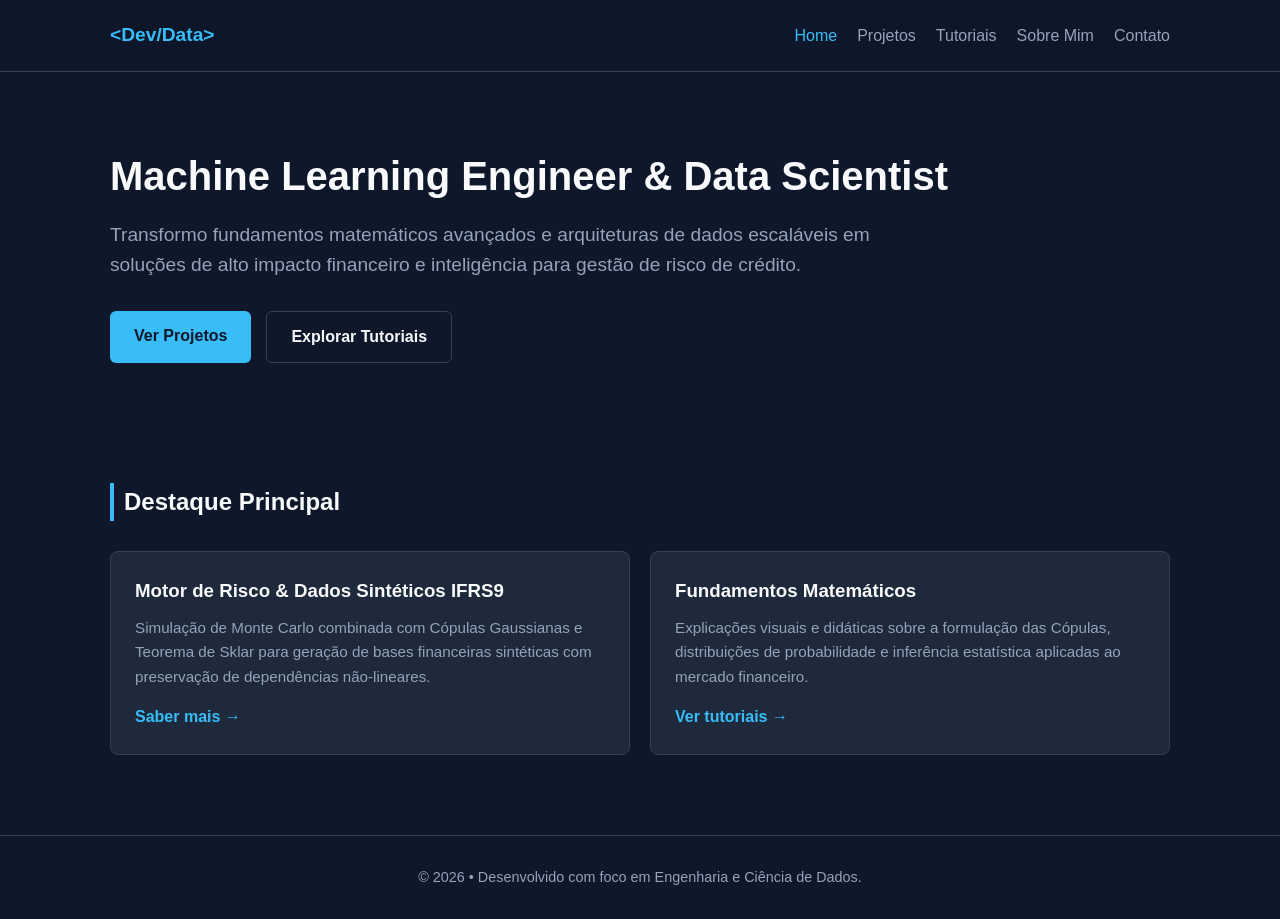
==== index.html @ 98ab50e5 "feat: adiciona estrutura base e home page" ====
<!DOCTYPE html>
<html lang="pt-BR">
<head>
  <meta charset="UTF-8">
  <meta name="viewport" content="width=device-width, initial-scale=1.0">
  <title>Portfólio | Machine Learning Engineer & Data Scientist</title>
  <link rel="stylesheet" href="css/style.css">
</head>
<body>

  <header>
    <div class="container">
      <nav>
        <a href="index.html" class="logo">&lt;Dev/Data&gt;</a>
        <ul class="nav-links">
          <li><a href="index.html" class="active">Home</a></li>
          <li><a href="projetos.html">Projetos</a></li>
          <li><a href="tutoriais.html">Tutoriais</a></li>
          <li><a href="sobre.html">Sobre Mim</a></li>
          <li><a href="contato.html">Contato</a></li>
        </ul>
      </nav>
    </div>
  </header>

  <main>
    <section class="hero">
      <div class="container">
        <h1>Machine Learning Engineer & Data Scientist</h1>
        <p>
          Transformo fundamentos matemáticos avançados e arquiteturas de dados escaláveis em soluções de alto impacto financeiro e inteligência para gestão de risco de crédito.
        </p>
        <div class="cta-buttons">
          <a href="projetos.html" class="btn btn-primary">Ver Projetos</a>
          <a href="tutoriais.html" class="btn btn-secondary">Explorar Tutoriais</a>
        </div>
      </div>
    </section>

    <section class="preview-section">
      <div class="container">
        <h2 class="section-title">Destaque Principal</h2>
        <div class="card-grid">
          <div class="card">
            <h3>Motor de Risco & Dados Sintéticos IFRS9</h3>
            <p>
              Simulação de Monte Carlo combinada com Cópulas Gaussianas e Teorema de Sklar para geração de bases financeiras sintéticas com preservação de dependências não-lineares.
            </p>
            <a href="projetos.html" style="color: var(--accent-color); text-decoration: none; font-weight: 600;">Saber mais &rarr;</a>
          </div>
          <div class="card">
            <h3>Fundamentos Matemáticos</h3>
            <p>
              Explicações visuais e didáticas sobre a formulação das Cópulas, distribuições de probabilidade e inferência estatística aplicadas ao mercado financeiro.
            </p>
            <a href="tutoriais.html" style="color: var(--accent-color); text-decoration: none; font-weight: 600;">Ver tutoriais &rarr;</a>
          </div>
        </div>
      </div>
    </section>
  </main>

  <footer>
    <div class="container">
      <p>&copy; 2026 • Desenvolvido com foco em Engenharia e Ciência de Dados.</p>
    </div>
  </footer>

</body>
</html>
---- css/style.css ----
/* Configurações Globais */
:root {
  --bg-color: #0f172a;
  --card-bg: #1e293b;
  --text-primary: #f8fafc;
  --text-secondary: #94a3b8;
  --accent-color: #38bdf8;
  --accent-hover: #0284c7;
  --border-color: #334155;
  --font-family: 'Inter', -apple-system, BlinkMacSystemFont, 'Segoe UI', Roboto, sans-serif;
}

* {
  margin: 0;
  padding: 0;
  box-sizing: border-box;
}

body {
  background-color: var(--bg-color);
  color: var(--text-primary);
  font-family: var(--font-family);
  line-height: 1.6;
}

/* Container */
.container {
  max-width: 1100px;
  margin: 0 auto;
  padding: 0 20px;
}

/* Navegação */
header {
  border-bottom: 1px solid var(--border-color);
  position: sticky;
  top: 0;
  background-color: rgba(15, 23, 42, 0.9);
  backdrop-filter: blur(8px);
  z-index: 100;
}

nav {
  display: flex;
  justify-content: space-between;
  align-items: center;
  padding: 20px 0;
}

.logo {
  font-weight: 700;
  font-size: 1.2rem;
  color: var(--accent-color);
  text-decoration: none;
}

.nav-links {
  display: flex;
  list-style: none;
  gap: 20px;
}

.nav-links a {
  color: var(--text-secondary);
  text-decoration: none;
  font-weight: 500;
  transition: color 0.2s;
}

.nav-links a:hover,
.nav-links a.active {
  color: var(--accent-color);
}

/* Hero Section */
.hero {
  padding: 80px 0;
  text-align: left;
}

.hero h1 {
  font-size: 2.5rem;
  margin-bottom: 20px;
  line-height: 1.2;
}

.hero p {
  font-size: 1.2rem;
  color: var(--text-secondary);
  max-width: 800px;
  margin-bottom: 30px;
}

.cta-buttons {
  display: flex;
  gap: 15px;
}

.btn {
  display: inline-block;
  padding: 12px 24px;
  border-radius: 6px;
  font-weight: 600;
  text-decoration: none;
  transition: all 0.2s;
}

.btn-primary {
  background-color: var(--accent-color);
  color: #0f172a;
}

.btn-primary:hover {
  background-color: var(--accent-hover);
  color: #ffffff;
}

.btn-secondary {
  border: 1px solid var(--border-color);
  color: var(--text-primary);
}

.btn-secondary:hover {
  background-color: var(--card-bg);
}

/* Seção de Destaque */
.preview-section {
  padding: 40px 0 80px;
}

.section-title {
  font-size: 1.5rem;
  margin-bottom: 30px;
  border-left: 4px solid var(--accent-color);
  padding-left: 10px;
}

.card-grid {
  display: grid;
  grid-template-columns: repeat(auto-fit, minmax(300px, 1fr));
  gap: 20px;
}

.card {
  background-color: var(--card-bg);
  border: 1px solid var(--border-color);
  border-radius: 8px;
  padding: 24px;
}

.card h3 {
  margin-bottom: 10px;
  color: var(--text-primary);
}

.card p {
  color: var(--text-secondary);
  font-size: 0.95rem;
  margin-bottom: 15px;
}

/* Footer */
footer {
  border-top: 1px solid var(--border-color);
  text-align: center;
  padding: 30px 0;
  color: var(--text-secondary);
  font-size: 0.9rem;
}
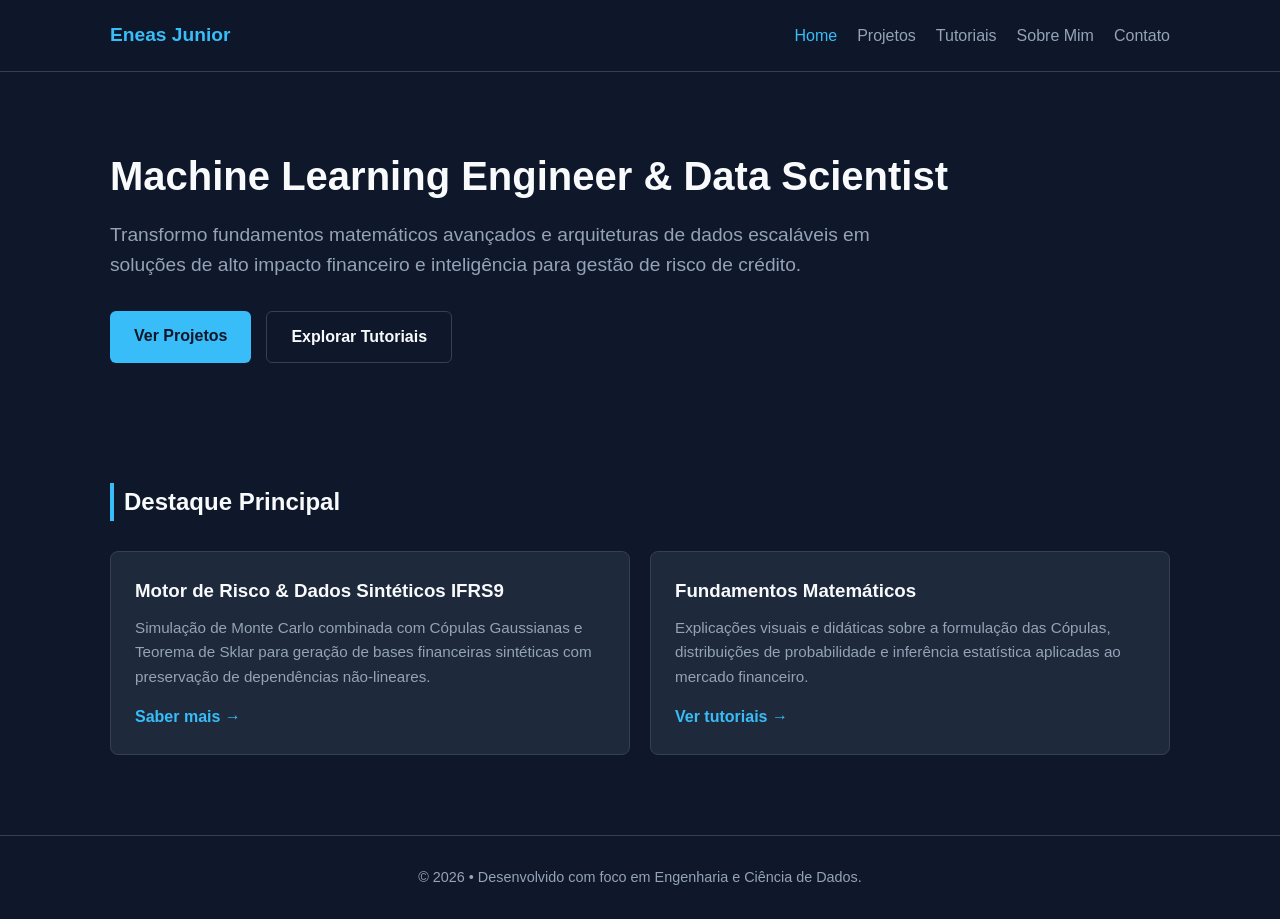
==== commit b3816682: "fix: altera logo do header para Eneas Junior" ====
--- a/index.html
+++ b/index.html
@@ -11,7 +11,7 @@
   <header>
     <div class="container">
       <nav>
-        <a href="index.html" class="logo">&lt;Dev/Data&gt;</a>
+        <a href="index.html" class="logo">Eneas Junior</a>
         <ul class="nav-links">
           <li><a href="index.html" class="active">Home</a></li>
           <li><a href="projetos.html">Projetos</a></li>
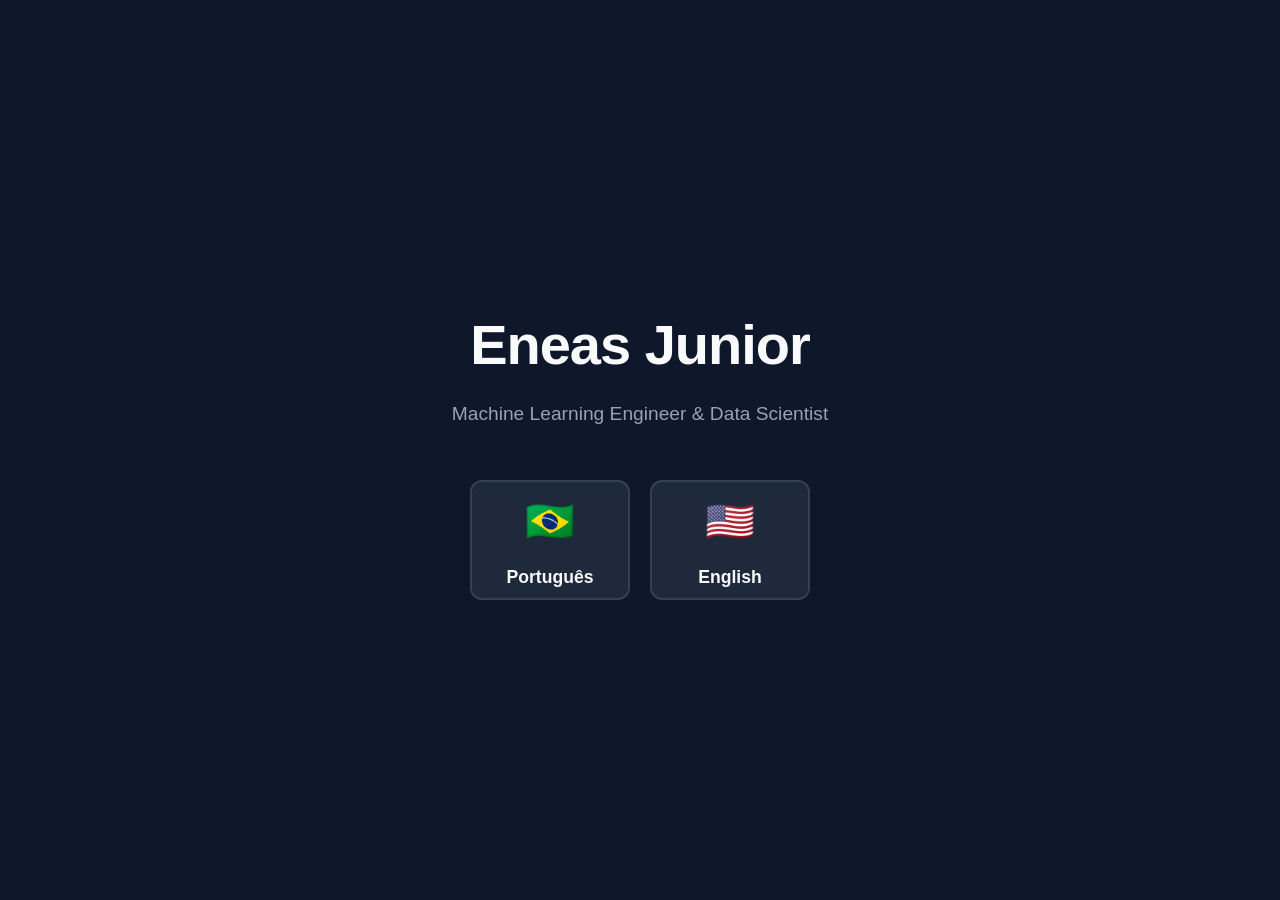
==== commit f203f5ee: "feat - criacao da arquitetura das paginas em ingles" ====
--- a/index.html
+++ b/index.html
@@ -3,68 +3,93 @@
 <head>
   <meta charset="UTF-8">
   <meta name="viewport" content="width=device-width, initial-scale=1.0">
-  <title>Portfólio | Machine Learning Engineer & Data Scientist</title>
+  <title>Eneas Junior | Select Language</title>
   <link rel="stylesheet" href="css/style.css">
+  
+  <style>
+    /* Estilos exclusivos para a tela de entrada centralizada */
+    .splash-container {
+      display: flex;
+      flex-direction: column;
+      align-items: center;
+      justify-content: center;
+      min-height: 100vh;
+      text-align: center;
+      background-color: var(--bg-color);
+      padding: 20px;
+    }
+    
+    .splash-title {
+      font-size: 3.5rem;
+      margin-bottom: 10px;
+      color: var(--text-primary);
+      letter-spacing: -1px;
+    }
+    
+    .splash-subtitle {
+      color: var(--text-secondary);
+      font-size: 1.2rem;
+      margin-bottom: 50px;
+    }
+    
+    .lang-buttons-wrapper {
+      display: flex;
+      gap: 20px;
+      flex-wrap: wrap;
+      justify-content: center;
+    }
+    
+    .lang-btn {
+      display: flex;
+      flex-direction: column;
+      align-items: center;
+      justify-content: center;
+      width: 160px;
+      height: 120px;
+      border-radius: 12px;
+      text-decoration: none;
+      transition: all 0.3s ease;
+      border: 2px solid var(--border-color);
+      background: var(--card-bg);
+      color: var(--text-primary);
+    }
+    
+    .lang-btn span.flag {
+      font-size: 2.5rem;
+      margin-bottom: 10px;
+    }
+    
+    .lang-btn span.text {
+      font-size: 1.1rem;
+      font-weight: 600;
+    }
+
+    .lang-btn:hover {
+      border-color: var(--accent-color);
+      transform: translateY(-5px);
+      box-shadow: 0 15px 30px rgba(56, 189, 248, 0.15);
+      background: rgba(15, 23, 42, 0.8);
+    }
+  </style>
 </head>
 <body>
 
-  <header>
-    <div class="container">
-      <nav>
-        <a href="index.html" class="logo">Eneas Junior</a>
-        <ul class="nav-links">
-          <li><a href="index.html" class="active">Home</a></li>
-          <li><a href="projetos.html">Projetos</a></li>
-          <li><a href="tutoriais.html">Tutoriais</a></li>
-          <li><a href="sobre.html">Sobre Mim</a></li>
-          <li><a href="contato.html">Contato</a></li>
-        </ul>
-      </nav>
+  <div class="splash-container">
+    <h1 class="splash-title">Eneas Junior</h1>
+    <p class="splash-subtitle">Machine Learning Engineer & Data Scientist</p>
+
+    <div class="lang-buttons-wrapper">
+      <a href="home.html" class="lang-btn">
+        <span class="flag">🇧🇷</span>
+        <span class="text">Português</span>
+      </a>
+
+      <a href="home-en.html" class="lang-btn">
+        <span class="flag">🇺🇸</span>
+        <span class="text">English</span>
+      </a>
     </div>
-  </header>
-
-  <main>
-    <section class="hero">
-      <div class="container">
-        <h1>Machine Learning Engineer & Data Scientist</h1>
-        <p>
-          Transformo fundamentos matemáticos avançados e arquiteturas de dados escaláveis em soluções de alto impacto financeiro e inteligência para gestão de risco de crédito.
-        </p>
-        <div class="cta-buttons">
-          <a href="projetos.html" class="btn btn-primary">Ver Projetos</a>
-          <a href="tutoriais.html" class="btn btn-secondary">Explorar Tutoriais</a>
-        </div>
-      </div>
-    </section>
-
-    <section class="preview-section">
-      <div class="container">
-        <h2 class="section-title">Destaque Principal</h2>
-        <div class="card-grid">
-          <div class="card">
-            <h3>Motor de Risco & Dados Sintéticos IFRS9</h3>
-            <p>
-              Simulação de Monte Carlo combinada com Cópulas Gaussianas e Teorema de Sklar para geração de bases financeiras sintéticas com preservação de dependências não-lineares.
-            </p>
-            <a href="projetos.html" style="color: var(--accent-color); text-decoration: none; font-weight: 600;">Saber mais &rarr;</a>
-          </div>
-          <div class="card">
-            <h3>Fundamentos Matemáticos</h3>
-            <p>
-              Explicações visuais e didáticas sobre a formulação das Cópulas, distribuições de probabilidade e inferência estatística aplicadas ao mercado financeiro.
-            </p>
-            <a href="tutoriais.html" style="color: var(--accent-color); text-decoration: none; font-weight: 600;">Ver tutoriais &rarr;</a>
-          </div>
-        </div>
-      </div>
-    </section>
-  </main>
-
-  <footer>
-    <div class="container">
-      <p>&copy; 2026 • Desenvolvido com foco em Engenharia e Ciência de Dados.</p>
-    </div>
-  </footer>
+  </div>
 
 </body>
 </html>
